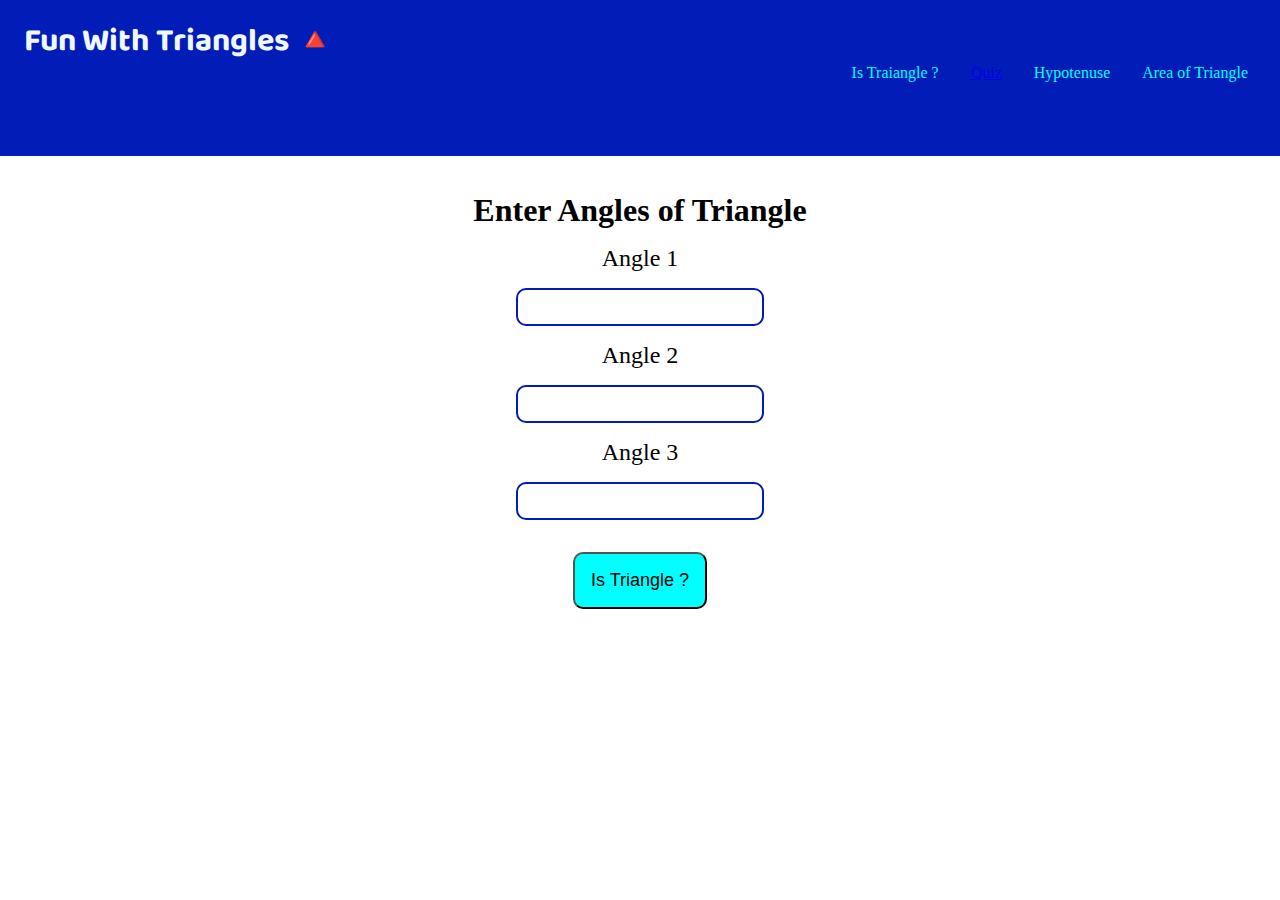
==== index.html @ 96a0aa9f "Feat : IsTriangle & Quiz Feature Done" ====
<!DOCTYPE html>
<html lang="en">
  <head>
    <meta charset="UTF-8" />
    <link rel="stylesheet" href="style.css" />
    <meta http-equiv="X-UA-Compatible" content="IE=edge" />
    <link rel="preconnect" href="https://fonts.googleapis.com" />
    <link rel="preconnect" href="https://fonts.gstatic.com" crossorigin />
    <link
      href="https://fonts.googleapis.com/css2?family=Baloo+Bhai+2:wght@400;700&display=swap"
      rel="stylesheet"
    />
    <meta name="viewport" content="width=device-width, initial-scale=1.0" />
    <title>Fun with Triangles</title>
  </head>
  <body>
    <div class="container">
      <header class="header">
        <h1>Fun With Triangles 🔺</h1>
        <div class="navBar">
          <nav class="isTraiangle">Is Traiangle ?</nav>
          <nav class="quiz"><a href="quiz.html">Quiz</a></nav>
          <nav class="hypotenuse">Hypotenuse</nav>
          <nav class="areaOfTriangle">Area of Triangle</nav>
        </div>
      </header>
      <main>
        <div class="isTriangleContainer">
          <h2>Enter Angles of Triangle</h2>

          <label for="Angle1">Angle 1</label>
          <input id="Angle1" class="angle" type="number" />
          <label for="Angle2">Angle 2</label>
          <input id="Angle2" class="angle" type="number" />
          <label for="Angle3">Angle 3</label>
          <input id="Angle3" class="angle" type="number" />

          <button class="isTriangleButton">Is Triangle ?</button>

          <h2 class="lastLine"></h2>
        </div>
      </main>
    </div>
  </body>
  <script src="script.js"></script>
</html>
---- style.css ----
* {
  margin: 0;
}

header {
  height: 12vh;
  background-color: #011cb7;
  color: aliceblue;
  margin: 0;
  padding: 1.5rem;
  display: inline-flex;
  width: 100%;
}

h1 {
  font-family: "Baloo Bhai 2", cursive;
  position: absolute;
  top: 1rem;
}

.navBar {
  color: aqua;
  float: right;
  display: inline-flex;
  position: absolute;
  top: 3rem;
  right: 1rem;
}
nav {
  padding: 1rem;
  cursor: pointer;
  display: inline-block;
}
nav:hover {
  color: antiquewhite;
}

.isTriangleContainer {
  display: flex;
  flex-direction: column;
  justify-content: center;
  align-items: center;
  padding: 2rem;
}
h2 {
  font-size: xx-large;
  font-weight: bolder;
}

label {
  padding: 1rem;
  font-size: x-large;
}
input {
  border: 2px solid #011cb7;
  border-radius: 10px;
  height: 2rem;
  width: 15rem;
}

button {
  padding: 1rem;
  border-radius: 10px;
  margin: 2rem;
  font-size: large;
  background: aqua;
  cursor: pointer;
}

button:hover {
  box-shadow: 4px 2px;
}
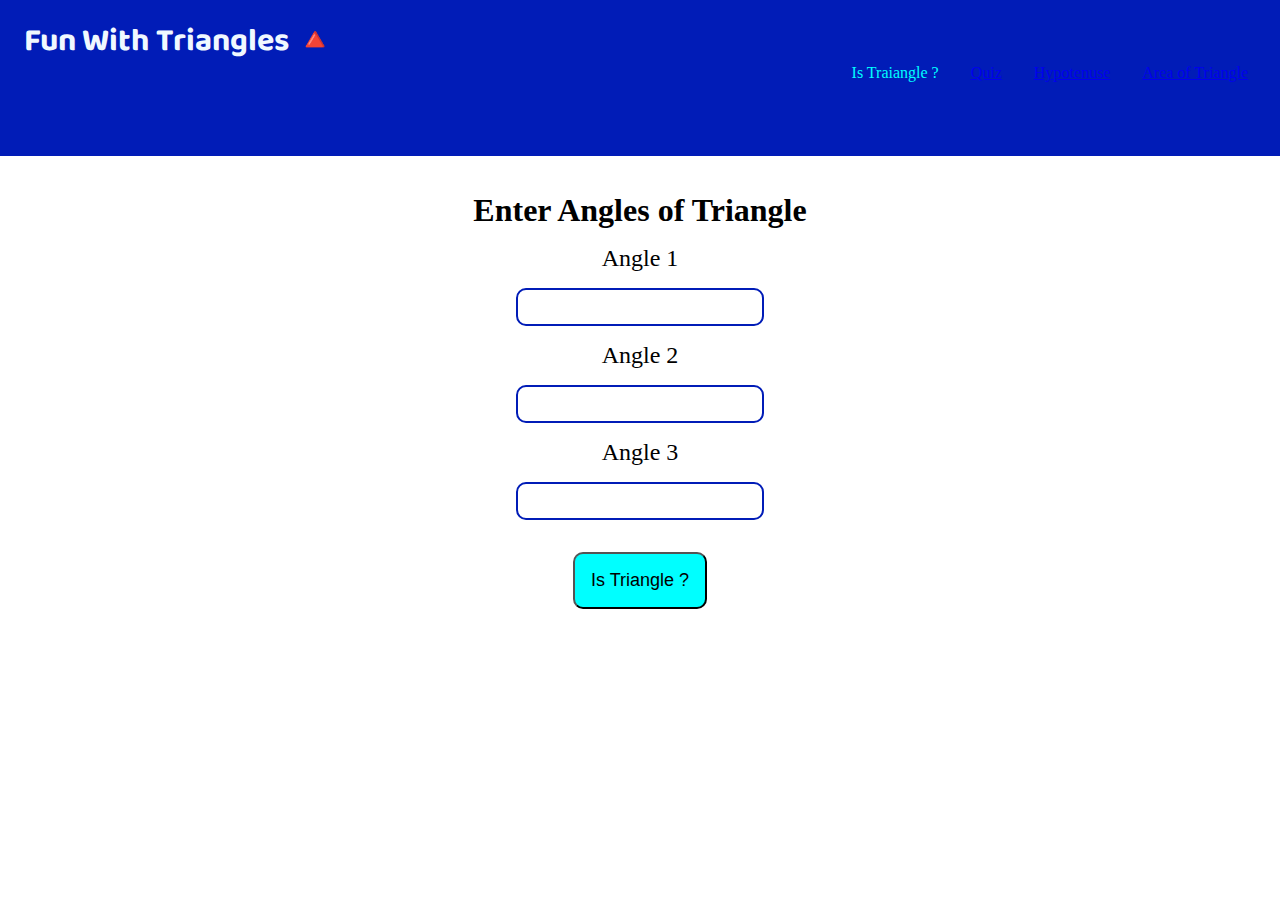
==== commit 78207448: "AOT functionality Complete" ====
--- a/index.html
+++ b/index.html
@@ -20,8 +20,12 @@
         <div class="navBar">
           <nav class="isTraiangle">Is Traiangle ?</nav>
           <nav class="quiz"><a href="quiz.html">Quiz</a></nav>
-          <nav class="hypotenuse">Hypotenuse</nav>
-          <nav class="areaOfTriangle">Area of Triangle</nav>
+          <nav class="hypotenuse">
+            <a href="hypotenuse.html">Hypotenuse </a>
+          </nav>
+          <nav class="areaOfTriangle">
+            <a href="AOT.html"> Area of Triangle </a>
+          </nav>
         </div>
       </header>
       <main>
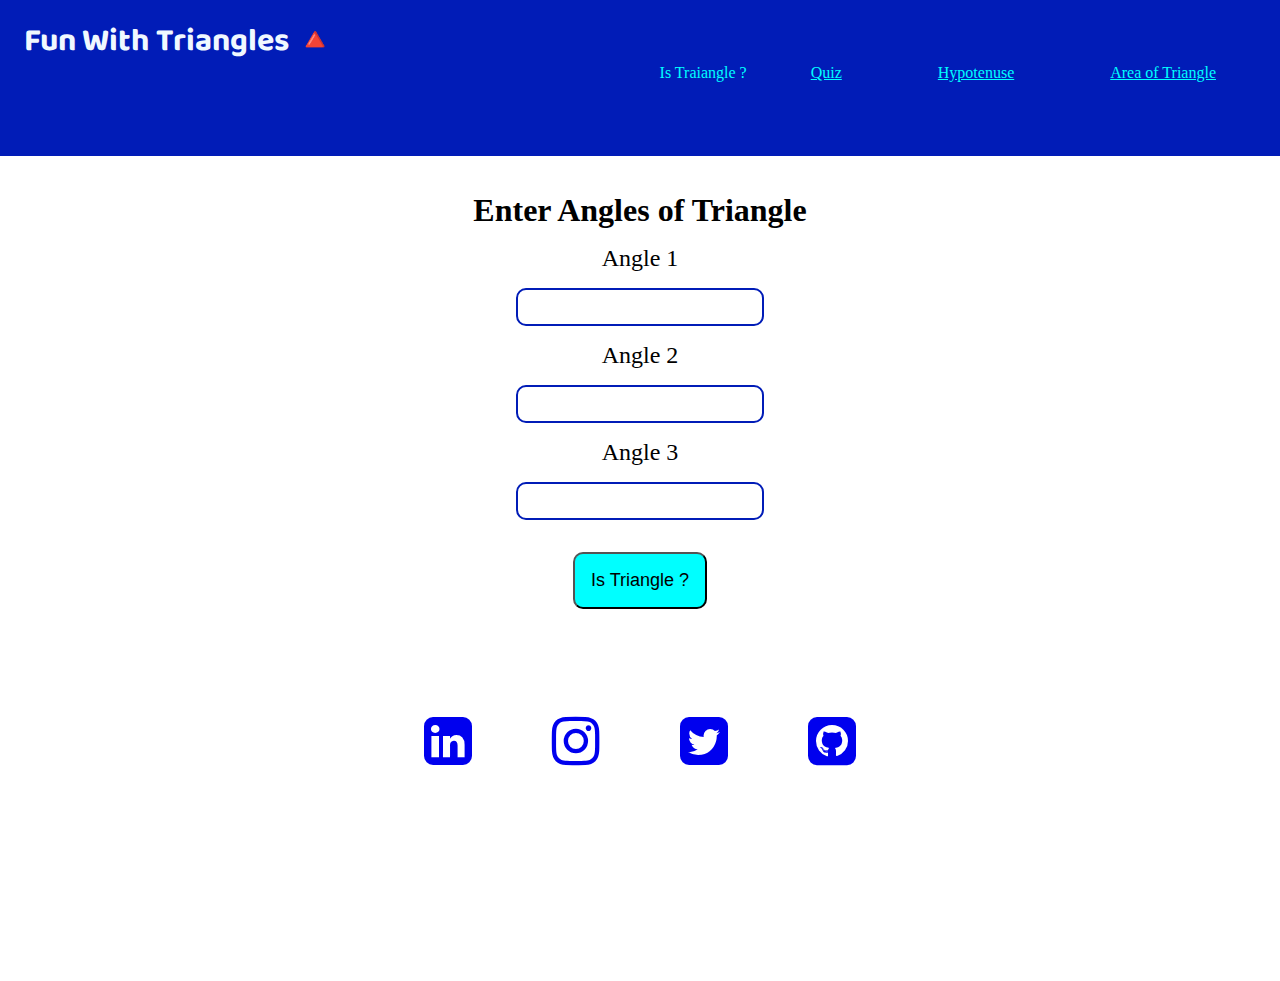
==== commit 5a68bd24: "Feat: added Social links" ====
--- a/index.html
+++ b/index.html
@@ -2,6 +2,18 @@
 <html lang="en">
   <head>
     <meta charset="UTF-8" />
+    <link
+      rel="stylesheet"
+      href="https://fonts.googleapis.com/icon?family=Material+Icons"
+    />
+    <link
+      rel="stylesheet"
+      href="https://stackpath.bootstrapcdn.com/font-awesome/4.7.0/css/font-awesome.min.css"
+    />
+    <link
+      href="https://fonts.googleapis.com/css?family=Anton|Oxygen&display=swap"
+      rel="stylesheet"
+    />
     <link rel="stylesheet" href="style.css" />
     <meta http-equiv="X-UA-Compatible" content="IE=edge" />
     <link rel="preconnect" href="https://fonts.googleapis.com" />
@@ -42,6 +54,47 @@
           <button class="isTriangleButton">Is Triangle ?</button>
 
           <h2 class="lastLine"></h2>
+          <div class="Social-Links translate_social">
+            <!-- /* Linked-in */ -->
+
+            <a
+              class="hoverColor"
+              href="https://www.linkedin.com/in/avinash-yadav-588744151/"
+              target="_blank"
+            >
+              <i class="fa fa-linkedin-square" aria-hidden="true"></i>
+            </a>
+
+            <!-- {/* instagram */} -->
+
+            <a
+              class="hoverColor"
+              href="https://www.instagram.com/avi_nash_yadav/"
+              target="_blank"
+            >
+              <i class="fa fa-instagram"></i>
+            </a>
+
+            <!-- {/* twiter */} -->
+            <a
+              class="hoverColor"
+              href="https://twitter.com/Aviyadav25"
+              rel="noopener noreferrer"
+              target="_blank"
+            >
+              <i class="fa fa-twitter-square" aria-hidden="true"></i>
+            </a>
+
+            <!-- {/* Github */} -->
+            <a
+              class="hoverColor"
+              href="https://github.com/ProgrammerAvinash"
+              rel="noopener noreferrer"
+              target="_blank"
+            >
+              <i class="fa fa-github-square" aria-hidden="true"></i>
+            </a>
+          </div>
         </div>
       </main>
     </div>
--- a/style.css
+++ b/style.css
@@ -10,6 +10,9 @@
   padding: 1.5rem;
   display: inline-flex;
   width: 100%;
+}
+nav a {
+  color: aqua;
 }
 
 h1 {
@@ -70,3 +73,46 @@
 button:hover {
   box-shadow: 4px 2px;
 }
+
+button:hover {
+  font-weight: bold;
+  background: #055491;
+  color: aliceblue;
+}
+
+.Social-Links {
+  display: flex;
+  flex-direction: row;
+  margin: 2rem;
+}
+
+a::before {
+  /* content: ''; */
+  /* position: absolute; */
+  /* top: 0; */
+  /* left: 0; */
+  /* width: 100%; */
+  /* height: 100%; */
+  /* border-radius: 50%; */
+  background: #055491;
+  transition: 0.5s;
+  transform: scale(0.9);
+  z-index: -1;
+}
+i:hover {
+  transform: scale(1.1);
+  box-shadow: 0 0 15px #013258;
+}
+a {
+  margin: 2rem;
+  height: 20vh;
+}
+
+.Social-Links i {
+  font-size: 3.5em;
+  padding: 8px;
+}
+i:hover {
+  transform: translateY(-5px);
+  transition: all 0.3s;
+}
